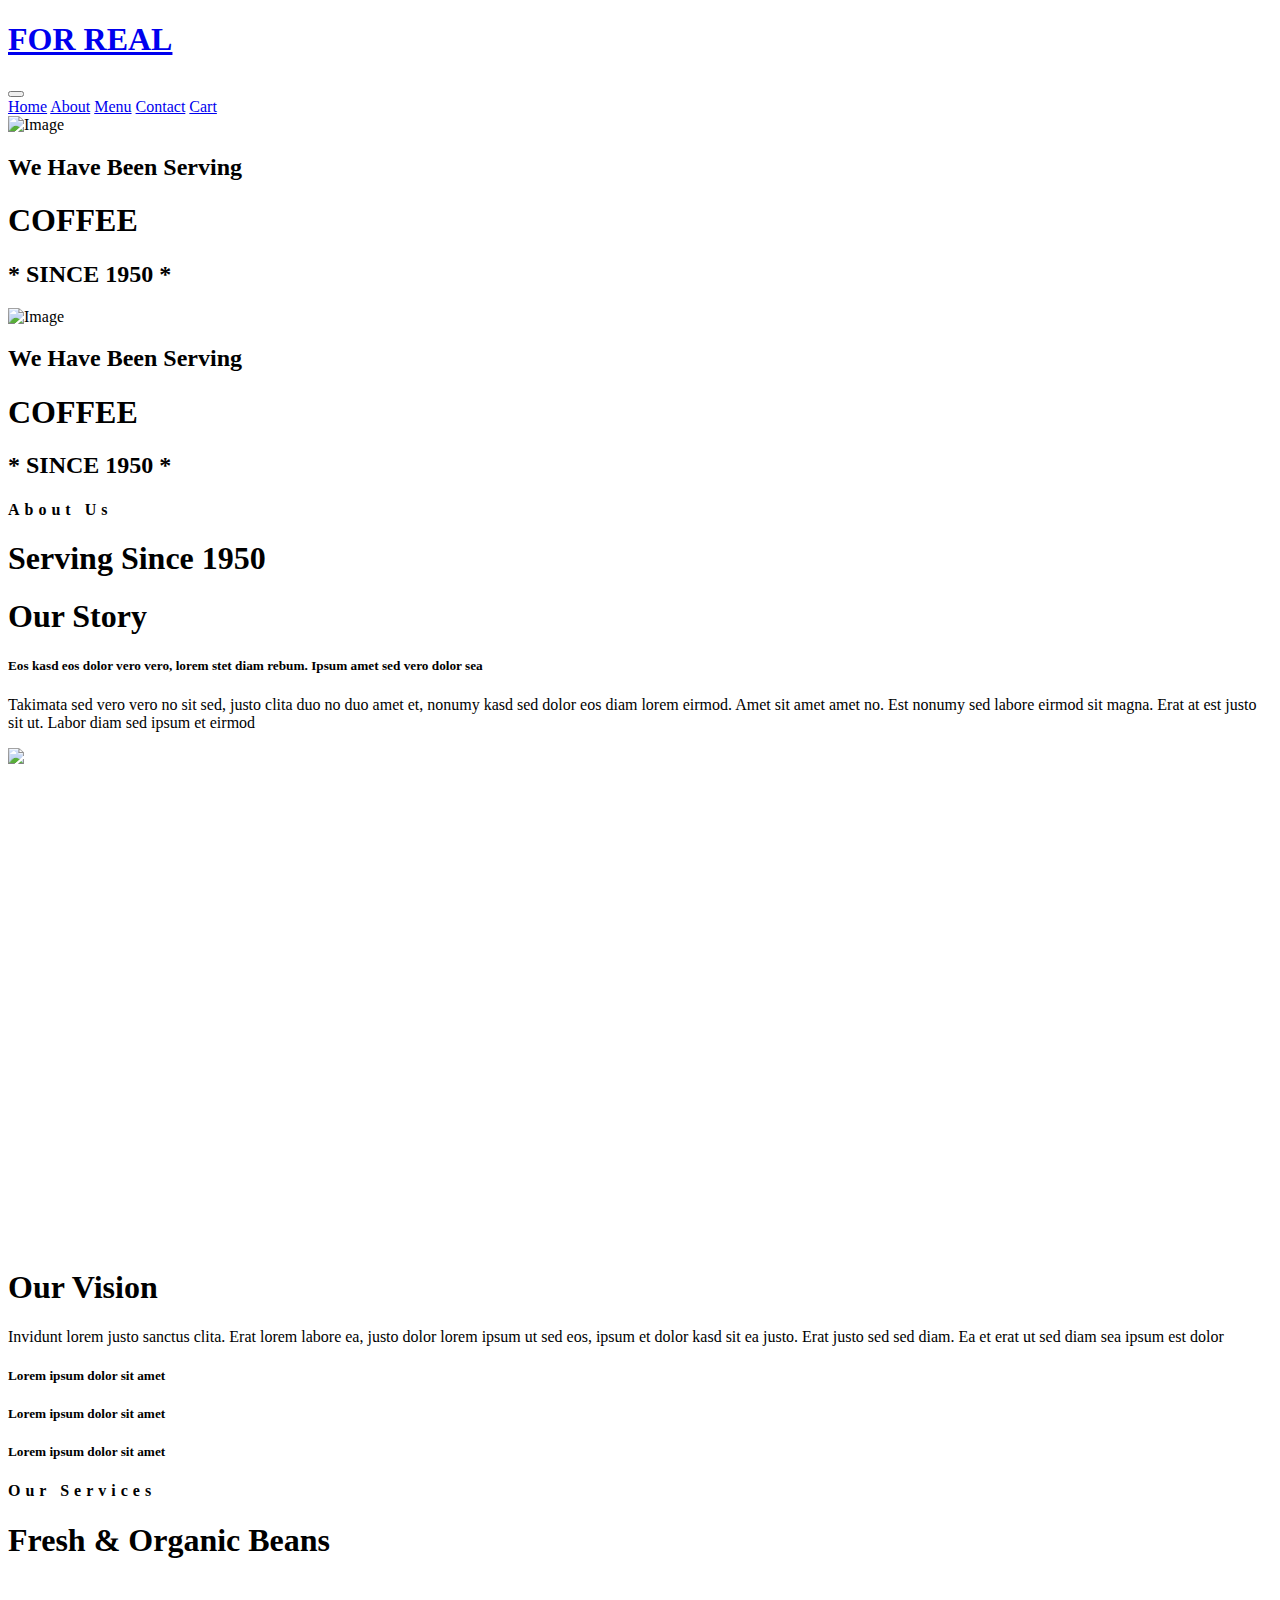
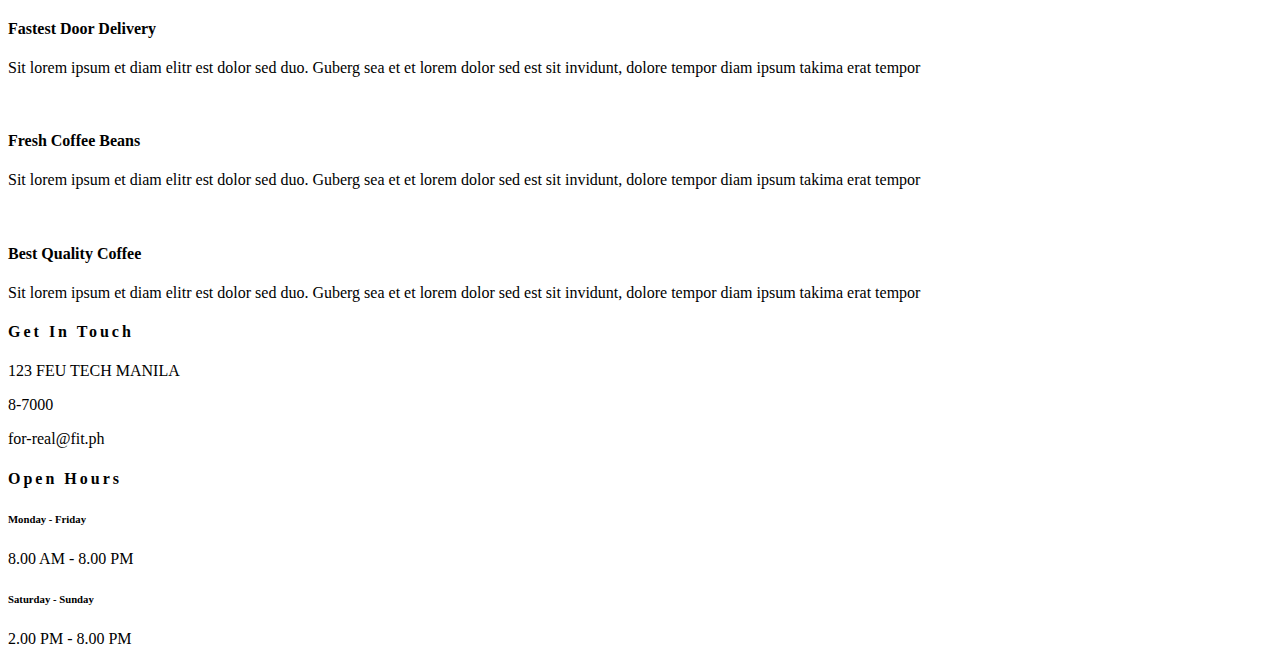
==== index.html @ 9ab67917 "Test" ====
<!DOCTYPE html>
<html lang="en">

<head>
    <meta charset="utf-8">
    <title>FOR - REAL</title>
    <meta content="width=device-width, initial-scale=1.0" name="viewport">
    <link href="css/style.min.css" rel="stylesheet">
</head>

<body>
    <!-- Navbar Start -->
    <div class="container-fluid p-0 nav-bar">
        <nav class="navbar navbar-expand-lg bg-none navbar-dark py-3">
            <a href="index.html" class="navbar-brand px-lg-4 m-0">
                <h1 class="m-0 display-4 text-uppercase text-white">FOR REAL</h1>
            </a>
            <button type="button" class="navbar-toggler" data-toggle="collapse" data-target="#navbarCollapse">
                <span class="navbar-toggler-icon"></span>
            </button>
            <div class="collapse navbar-collapse justify-content-between" id="navbarCollapse">
                <div class="navbar-nav ml-auto p-4">
                    <a href="index.html" class="nav-item nav-link active">Home</a>
                    <a href="about.html" class="nav-item nav-link">About</a>
                    <a href="menu.html" class="nav-item nav-link">Menu</a>
                    <a href="contact.html" class="nav-item nav-link">Contact</a>
                    <a href="cart.html" class="nav-item nav-link">Cart</a>
                </div>
            </div>
        </nav>
    </div>
    <!-- Navbar End -->

    <!-- Carousel Start -->
    <div class="container-fluid p-0 mb-5">
        <div id="blog-carousel" class="carousel slide overlay-bottom" data-ride="carousel">
            <div class="carousel-inner">
                <div class="carousel-item active">
                    <img class="w-100" src="img/carousel-1.jpg" alt="Image">
                    <div class="carousel-caption d-flex flex-column align-items-center justify-content-center">
                        <h2 class="text-primary font-weight-medium m-0">We Have Been Serving</h2>
                        <h1 class="display-1 text-white m-0">COFFEE</h1>
                        <h2 class="text-white m-0">* SINCE 1950 *</h2>
                    </div>
                </div>
                <div class="carousel-item">
                    <img class="w-100" src="img/carousel-2.jpg" alt="Image">
                    <div class="carousel-caption d-flex flex-column align-items-center justify-content-center">
                        <h2 class="text-primary font-weight-medium m-0">We Have Been Serving</h2>
                        <h1 class="display-1 text-white m-0">COFFEE</h1>
                        <h2 class="text-white m-0">* SINCE 1950 *</h2>
                    </div>
                </div>
            </div>
            <a class="carousel-control-prev" href="#blog-carousel" data-slide="prev">
                <span class="carousel-control-prev-icon"></span>
            </a>
            <a class="carousel-control-next" href="#blog-carousel" data-slide="next">
                <span class="carousel-control-next-icon"></span>
            </a>
        </div>
    </div>
    <!-- Carousel End -->


    <!-- About Start -->
    <div class="container-fluid py-5">
        <div class="container">
            <div class="section-title">
                <h4 class="text-primary text-uppercase" style="letter-spacing: 5px;">About Us</h4>
                <h1 class="display-4">Serving Since 1950</h1>
            </div>
            <div class="row">
                <div class="col-lg-4 py-0 py-lg-5">
                    <h1 class="mb-3">Our Story</h1>
                    <h5 class="mb-3">Eos kasd eos dolor vero vero, lorem stet diam rebum. Ipsum amet sed vero dolor sea</h5>
                    <p>Takimata sed vero vero no sit sed, justo clita duo no duo amet et, nonumy kasd sed dolor eos diam lorem eirmod. Amet sit amet amet no. Est nonumy sed labore eirmod sit magna. Erat at est justo sit ut. Labor diam sed ipsum et eirmod</p>
        
                </div>
                <div class="col-lg-4 py-5 py-lg-0" style="min-height: 500px;">
                    <div class="position-relative h-100">
                        <img class="position-absolute w-100 h-100" src="img/about.png" style="object-fit: cover;">
                    </div>
                </div>
                <div class="col-lg-4 py-0 py-lg-5">
                    <h1 class="mb-3">Our Vision</h1>
                    <p>Invidunt lorem justo sanctus clita. Erat lorem labore ea, justo dolor lorem ipsum ut sed eos, ipsum et dolor kasd sit ea justo. Erat justo sed sed diam. Ea et erat ut sed diam sea ipsum est dolor</p>
                    <h5 class="mb-3"><i class="fa fa-check text-primary mr-3"></i>Lorem ipsum dolor sit amet</h5>
                    <h5 class="mb-3"><i class="fa fa-check text-primary mr-3"></i>Lorem ipsum dolor sit amet</h5>
                    <h5 class="mb-3"><i class="fa fa-check text-primary mr-3"></i>Lorem ipsum dolor sit amet</h5>
                </div>
            </div>
        </div>
    </div>
    <!-- About End -->


    <!-- Service Start -->
    <div class="container-fluid pt-5">
        <div class="container">
            <div class="section-title">
                <h4 class="text-primary text-uppercase" style="letter-spacing: 5px;">Our Services</h4>
                <h1 class="display-4">Fresh & Organic Beans</h1>
            </div>
            <div class="row">
                <div class="col-lg-6 mb-5">
                    <div class="row align-items-center">
                        <div class="col-sm-5">
                            <img class="img-fluid mb-3 mb-sm-0" src="img/service-1.jpg" alt="">
                        </div>
                        <div class="col-sm-7">
                            <h4><i class="fa fa-truck service-icon"></i>Fastest Door Delivery</h4>
                            <p class="m-0">Sit lorem ipsum et diam elitr est dolor sed duo. Guberg sea et et lorem dolor sed est sit
                                invidunt, dolore tempor diam ipsum takima erat tempor</p>
                        </div>
                    </div>
                </div>
                <div class="col-lg-6 mb-5">
                    <div class="row align-items-center">
                        <div class="col-sm-5">
                            <img class="img-fluid mb-3 mb-sm-0" src="img/service-2.jpg" alt="">
                        </div>
                        <div class="col-sm-7">
                            <h4><i class="fa fa-coffee service-icon"></i>Fresh Coffee Beans</h4>
                            <p class="m-0">Sit lorem ipsum et diam elitr est dolor sed duo. Guberg sea et et lorem dolor sed est sit
                                invidunt, dolore tempor diam ipsum takima erat tempor</p>
                        </div>
                    </div>
                </div>
                <div class="col-lg-6 mb-5">
                    <div class="row align-items-center">
                        <div class="col-sm-5">
                            <img class="img-fluid mb-3 mb-sm-0" src="img/service-3.jpg" alt="">
                        </div>
                        <div class="col-sm-7">
                            <h4><i class="fa fa-award service-icon"></i>Best Quality Coffee</h4>
                            <p class="m-0">Sit lorem ipsum et diam elitr est dolor sed duo. Guberg sea et et lorem dolor sed est sit
                                invidunt, dolore tempor diam ipsum takima erat tempor</p>
                        </div>
                    </div>
                </div>
            </div>
        </div>
    </div>
    <!-- Service End -->

    <!-- Footer Start -->
    <div class="container-fluid footer text-white mt-5 pt-5 px-0 position-relative overlay-top">
        <div class="row mx-0 pt-5 px-sm-3 px-lg-5 mt-4">
            <div class="col-lg-3 col-md-6 mb-5">
                <h4 class="text-white text-uppercase mb-4" style="letter-spacing: 3px;">Get In Touch</h4>
                <p><i class="fa fa-map-marker-alt mr-2"></i>123 FEU TECH MANILA</p>
                <p><i class="fa fa-phone-alt mr-2"></i>8-7000</p>
                <p class="m-0"><i class="fa fa-envelope mr-2"></i>for-real@fit.ph</p>
            </div>

            <div class="col-lg-6 col-md-6 mb-6">
                <h4 class="text-white text-uppercase mb-4" style="letter-spacing: 3px;">Open Hours</h4>
                <div>
                    <h6 class="text-white text-uppercase">Monday - Friday</h6>
                    <p>8.00 AM - 8.00 PM</p>
                    <h6 class="text-white text-uppercase">Saturday - Sunday</h6>
                    <p>2.00 PM - 8.00 PM</p>
                </div>
            </div>
        </div>
    </div>



    <a href="#" class="btn btn-lg btn-primary btn-lg-square back-to-top"><i class="fa fa-angle-double-up"></i></a>



    <script src="https://code.jquery.com/jquery-3.4.1.min.js"></script>
    <script src="https://stackpath.bootstrapcdn.com/bootstrap/4.4.1/js/bootstrap.bundle.min.js"></script>
    <script src="js/main.js"></script>
</body>

</html>
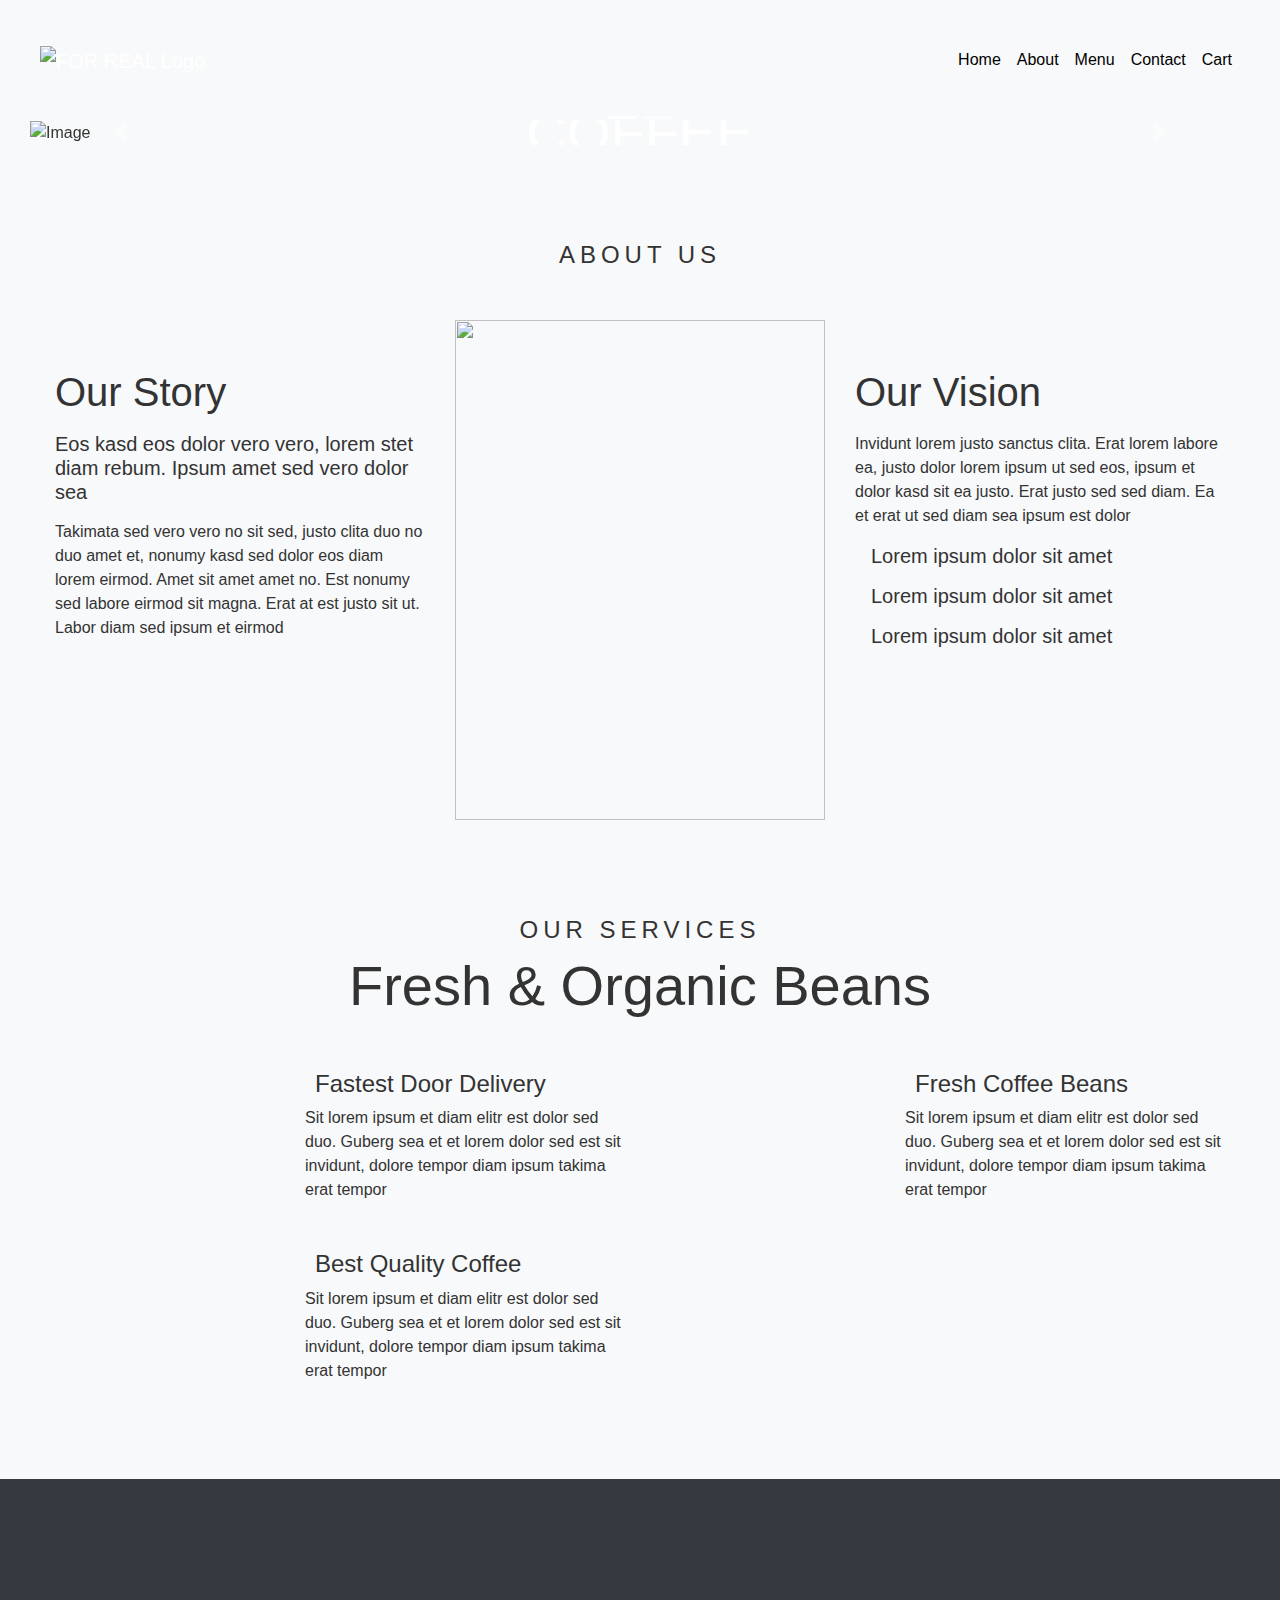
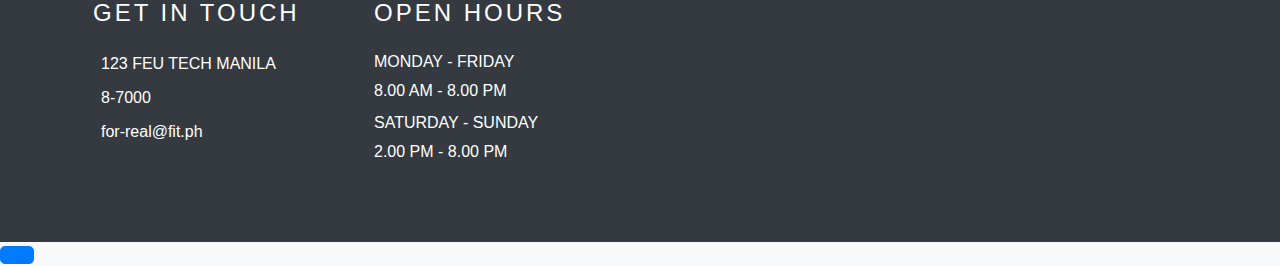
==== commit 457f947f: "Add files via upload" ====
--- a/index.html
+++ b/index.html
@@ -5,58 +5,63 @@
     <meta charset="utf-8">
     <title>FOR - REAL</title>
     <meta content="width=device-width, initial-scale=1.0" name="viewport">
-    <link href="css/style.min.css" rel="stylesheet">
+    <link href="https://stackpath.bootstrapcdn.com/bootstrap/4.4.1/css/bootstrap.min.css" rel="stylesheet">
+    <link href="css/style.css" rel="stylesheet">
 </head>
 
 <body>
     <!-- Navbar Start -->
-    <div class="container-fluid p-0 nav-bar">
-        <nav class="navbar navbar-expand-lg bg-none navbar-dark py-3">
-            <a href="index.html" class="navbar-brand px-lg-4 m-0">
-                <h1 class="m-0 display-4 text-uppercase text-white">FOR REAL</h1>
-            </a>
-            <button type="button" class="navbar-toggler" data-toggle="collapse" data-target="#navbarCollapse">
-                <span class="navbar-toggler-icon"></span>
-            </button>
-            <div class="collapse navbar-collapse justify-content-between" id="navbarCollapse">
-                <div class="navbar-nav ml-auto p-4">
-                    <a href="index.html" class="nav-item nav-link active">Home</a>
-                    <a href="about.html" class="nav-item nav-link">About</a>
-                    <a href="menu.html" class="nav-item nav-link">Menu</a>
-                    <a href="contact.html" class="nav-item nav-link">Contact</a>
-                    <a href="cart.html" class="nav-item nav-link">Cart</a>
-                </div>
+    <nav class="navbar navbar-expand-lg bg-none navbar-dark py-3">
+        <a href="index.html" class="navbar-brand px-lg-4 m-0">
+            <img src="img/LOGO FOR REAL.png" alt="FOR REAL Logo" class="logo"> <!-- Logo -->
+        </a>
+        <button type="button" class="navbar-toggler" data-toggle="collapse" data-target="#navbarCollapse">
+            <span class="navbar-toggler-icon"></span>
+        </button>
+        <div class="collapse navbar-collapse justify-content-between" id="navbarCollapse">
+            <div class="navbar-nav ml-auto p-4">
+                <a href="index.html" class="nav-item nav-link active">Home</a>
+                <a href="about.html" class="nav-item nav-link">About</a>
+                <a href="menu.html" class="nav-item nav-link">Menu</a>
+                <a href="contact.html" class="nav-item nav-link">Contact</a>
+                <a href="cart.html" class="nav-item nav-link">Cart</a>
             </div>
-        </nav>
-    </div>
+        </div>
+    </nav>
     <!-- Navbar End -->
 
     <!-- Carousel Start -->
     <div class="container-fluid p-0 mb-5">
-        <div id="blog-carousel" class="carousel slide overlay-bottom" data-ride="carousel">
+        <div id="coffeecarousel" class="carousel slide" data-ride="carousel">
+            <ol class="carousel-indicators">
+                <li data-target="#coffeecarousel" data-slide-to="0" class="active"></li>
+                <li data-target="#coffeecarousel" data-slide-to="1"></li>
+            </ol>
             <div class="carousel-inner">
                 <div class="carousel-item active">
                     <img class="w-100" src="img/carousel-1.jpg" alt="Image">
                     <div class="carousel-caption d-flex flex-column align-items-center justify-content-center">
-                        <h2 class="text-primary font-weight-medium m-0">We Have Been Serving</h2>
-                        <h1 class="display-1 text-white m-0">COFFEE</h1>
-                        <h2 class="text-white m-0">* SINCE 1950 *</h2>
+                        <h2 class="font-weight-medium m-0">We Have Been Serving</h2>
+                        <h1 class="display-1  m-0">COFFEE</h1>
+                        <h2 class="m-0">* SINCE 1950 *</h2>
                     </div>
                 </div>
                 <div class="carousel-item">
                     <img class="w-100" src="img/carousel-2.jpg" alt="Image">
                     <div class="carousel-caption d-flex flex-column align-items-center justify-content-center">
-                        <h2 class="text-primary font-weight-medium m-0">We Have Been Serving</h2>
-                        <h1 class="display-1 text-white m-0">COFFEE</h1>
-                        <h2 class="text-white m-0">* SINCE 1950 *</h2>
+                        <h2 class=" font-weight-medium m-0">We Have Been Serving</h2>
+                        <h1 class="display-1 m-0">COFFEE</h1>
+                        <h2 class=" m-0">* SINCE 1950 *</h2>
                     </div>
                 </div>
             </div>
-            <a class="carousel-control-prev" href="#blog-carousel" data-slide="prev">
-                <span class="carousel-control-prev-icon"></span>
+            <a class="carousel-control-prev" href="#coffeecarousel" role="button" data-slide="prev">
+                <span class="carousel-control-prev-icon" aria-hidden="true"></span>
+                <span class="sr-only">Previous</span>
             </a>
-            <a class="carousel-control-next" href="#blog-carousel" data-slide="next">
-                <span class="carousel-control-next-icon"></span>
+            <a class="carousel-control-next" href="#coffeecarousel" role="button" data-slide="next">
+                <span class="carousel-control-next-icon" aria-hidden="true"></span>
+                <span class="sr-only">Next</span>
             </a>
         </div>
     </div>
@@ -67,8 +72,7 @@
     <div class="container-fluid py-5">
         <div class="container">
             <div class="section-title">
-                <h4 class="text-primary text-uppercase" style="letter-spacing: 5px;">About Us</h4>
-                <h1 class="display-4">Serving Since 1950</h1>
+                <h4 class=" text-uppercase" style="letter-spacing: 5px;">About Us</h4>
             </div>
             <div class="row">
                 <div class="col-lg-4 py-0 py-lg-5">
@@ -99,7 +103,7 @@
     <div class="container-fluid pt-5">
         <div class="container">
             <div class="section-title">
-                <h4 class="text-primary text-uppercase" style="letter-spacing: 5px;">Our Services</h4>
+                <h4 class=" text-uppercase" style="letter-spacing: 5px;">Our Services</h4>
                 <h1 class="display-4">Fresh & Organic Beans</h1>
             </div>
             <div class="row">
--- a/css/style.css
+++ b/css/style.css
@@ -0,0 +1,158 @@
+/* Global Styles */
+
+body {
+    font-family: Arial, sans-serif;
+    background-color: #f8f9fa;
+    color: #333;
+    margin: 0;
+    padding: 0;
+  }
+  
+  .container {
+    max-width: 1200px;
+    margin: 0 auto;
+    padding: 0 15px;
+  }
+  
+  /* Navbar */
+  
+  .navbar-dark .navbar-nav .active>.nav-link, .navbar-dark .navbar-nav .nav-link.active, .navbar-dark .navbar-nav .nav-link.show, .navbar-dark .navbar-nav .show>.nav-link {
+    color: black !important;
+   }
+
+  .navbar-dark .navbar-nav .nav-link {
+    color: black !important;
+  }
+
+  .nav-bar {
+    background-color: white;
+  }
+  
+  .logo {
+    width: 100px; 
+    height: auto;
+    margin-right: 10px;
+    padding-left: 10;
+  }
+  
+  .navbar-brand h1 {
+    font-size: 2rem;
+    color: black;
+    margin: 0;
+  }
+  
+  .navbar-toggler {
+    border: none;
+    color: black !important;
+  }
+  
+  .navbar-nav .nav-item .nav-link:hover {
+    color: #ffc107 !important;
+  }
+  
+  /* Carousel */
+  .container-fluid {
+    padding-left: 30px !important; 
+    padding-right: 30px !important; 
+
+  }
+
+  .carousel-item img {
+    width: 100%;
+    height: auto;
+  }
+  
+  .carousel-caption {
+    text-align: center;
+    position: absolute;
+    top: 50%;
+    left: 50%;
+    transform: translate(-50%, -50%);
+  }
+  
+  .carousel-caption h1 {
+    font-size: 3.5rem;
+    color: white;
+    margin-bottom: 20px;
+  }
+  
+  .carousel-caption h2 {
+    font-size: 2rem;
+    color: White;
+  }
+  
+  .carousel-caption h2.text-primary {
+    color: #007bff; /* Change text color to a specific color, e.g., blue */
+  }
+  
+  /* About Section */
+  
+  .section-title {
+    text-align: center;
+    margin-bottom: 50px;
+  }
+  
+  /* Service Section */
+  
+  .service-icon {
+    margin-right: 10px;
+  }
+  
+  /* Footer */
+  
+  .footer {
+    background-color: #343a40;
+    color: #fff;
+    padding: 50px 0;
+  }
+  
+  .footer p {
+    margin-bottom: 10px;
+  }
+  
+  /* Page Header */
+  
+  .page-header {
+    background-image: url('bg.jpg');
+    background-size: cover;
+    background-position: center;
+    position: relative;
+    color: #fff;
+    padding: 50px 0;
+  }
+  
+  .page-header::after {
+    content: '';
+    position: absolute;
+    top: 0;
+    left: 0;
+    width: 100%;
+    height: 100%;
+    background-color: rgba(0, 0, 0, 0.5); /* Adjust opacity as needed */
+  }
+  
+  .page-header .align-items-center {
+    padding-top: 50px; /* Adjust top padding as needed */
+    padding-bottom: 50px; /* Adjust bottom padding as needed */
+  }
+  
+  .page-header h1 {
+    font-size: 3.5rem; /* Increase font size for better visibility */
+    margin: 0; /* Reset margin to ensure proper alignment */
+    text-align: center; /* Center align the text */
+  }
+  
+  .page-header .d-inline-flex p {
+    color: #fff;
+    font-size: 1.1rem;
+  }
+  
+  .page-header .d-inline-flex p a {
+    color: #fff;
+    text-decoration: none;
+  }
+  
+  .page-header .d-inline-flex p:not(:last-child) {
+    margin-right: 5px;
+  }
+  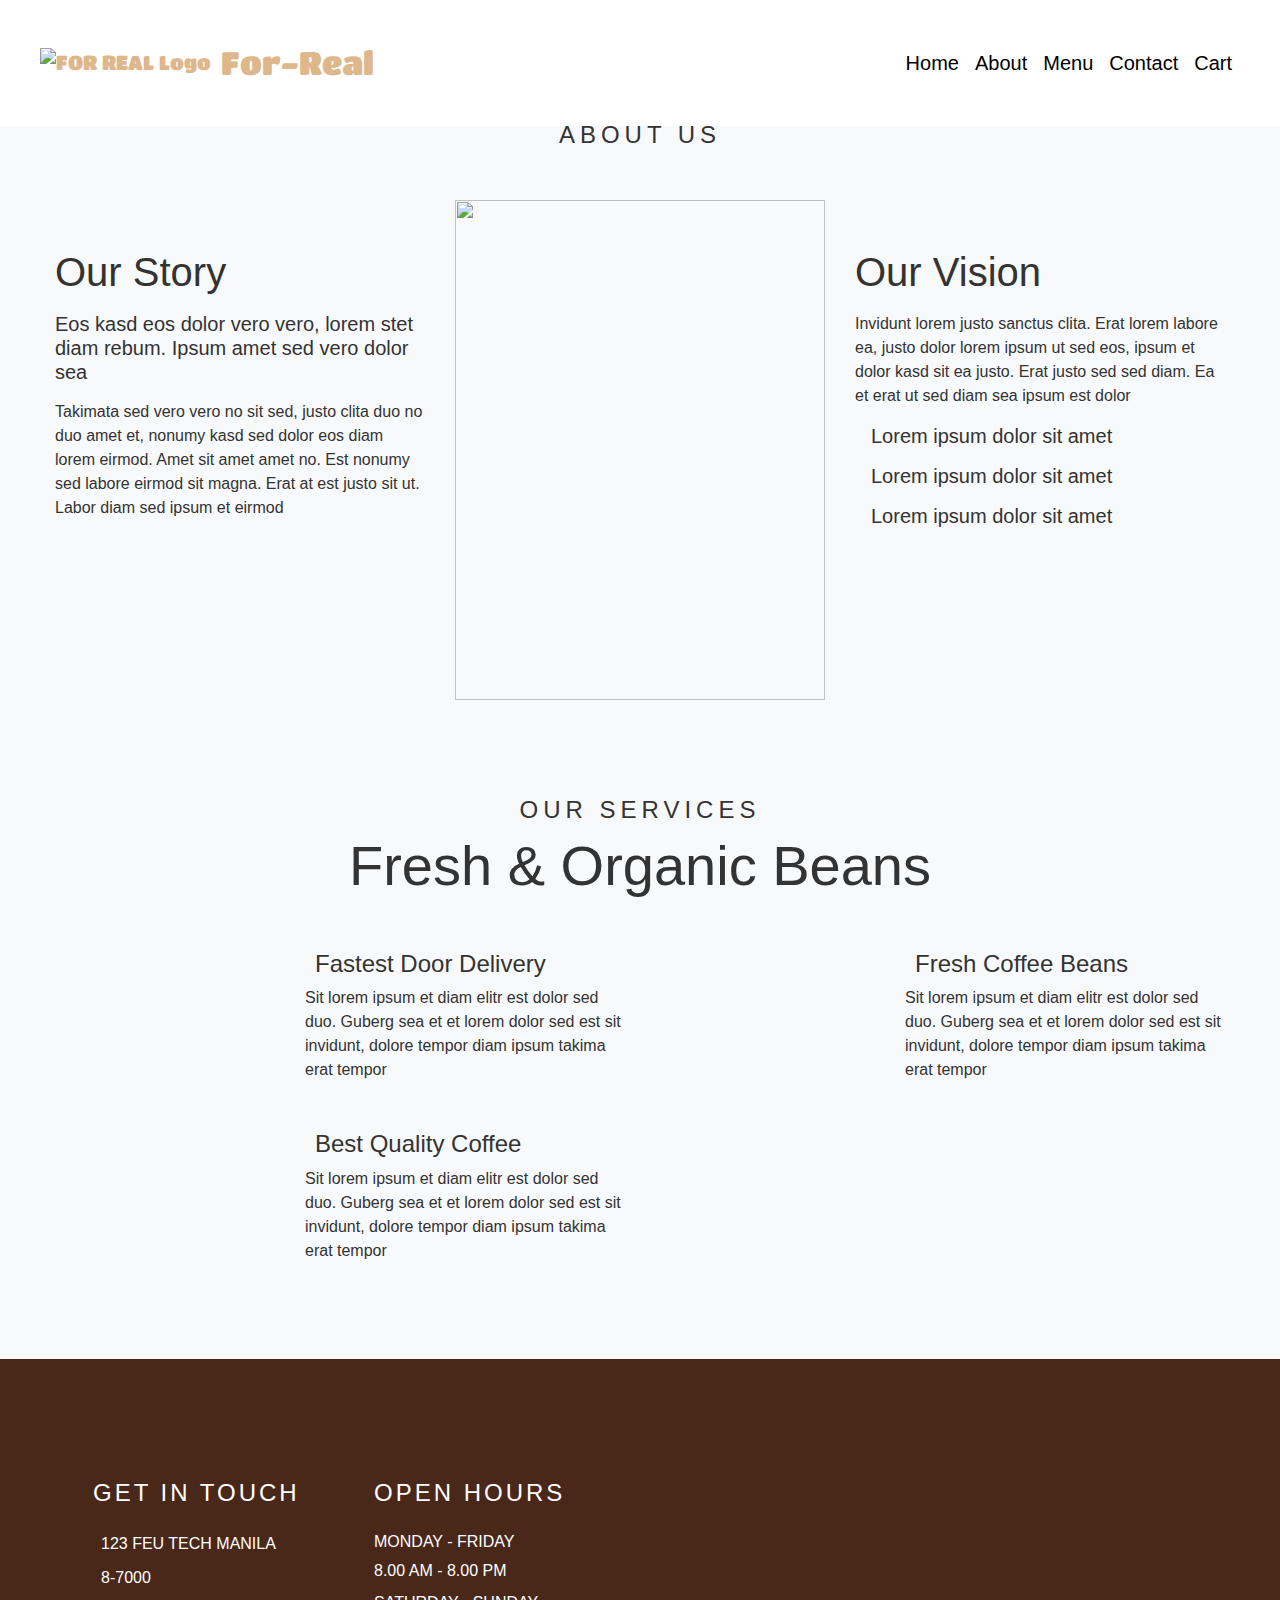
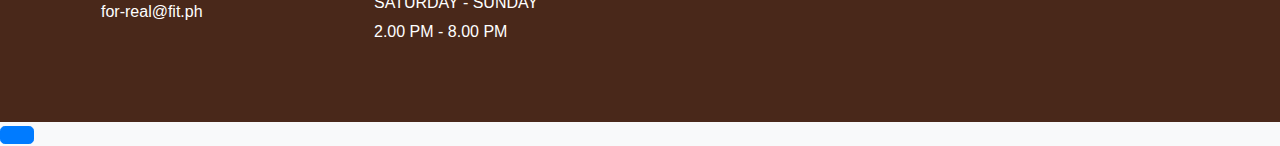
==== commit 3a87fdde: "UPDATE 23/03/2024" ====
--- a/index.html
+++ b/index.html
@@ -7,13 +7,16 @@
     <meta content="width=device-width, initial-scale=1.0" name="viewport">
     <link href="https://stackpath.bootstrapcdn.com/bootstrap/4.4.1/css/bootstrap.min.css" rel="stylesheet">
     <link href="css/style.css" rel="stylesheet">
+	<link rel="preconnect" href="https://fonts.googleapis.com">
+	<link rel="preconnect" href="https://fonts.gstatic.com" crossorigin>
+	<link href="https://fonts.googleapis.com/css2?family=Titan+One&display=swap" rel="stylesheet">
 </head>
 
 <body>
     <!-- Navbar Start -->
     <nav class="navbar navbar-expand-lg bg-none navbar-dark py-3">
         <a href="index.html" class="navbar-brand px-lg-4 m-0">
-            <img src="img/LOGO FOR REAL.png" alt="FOR REAL Logo" class="logo"> <!-- Logo -->
+            <img src="img/LOGO FOR REAL.png" alt="FOR REAL Logo" class="logo"><h2 class="name">For-Real</h2>
         </a>
         <button type="button" class="navbar-toggler" data-toggle="collapse" data-target="#navbarCollapse">
             <span class="navbar-toggler-icon"></span>
@@ -41,17 +44,15 @@
                 <div class="carousel-item active">
                     <img class="w-100" src="img/carousel-1.jpg" alt="Image">
                     <div class="carousel-caption d-flex flex-column align-items-center justify-content-center">
-                        <h2 class="font-weight-medium m-0">We Have Been Serving</h2>
-                        <h1 class="display-1  m-0">COFFEE</h1>
-                        <h2 class="m-0">* SINCE 1950 *</h2>
+                        <h1 class="font-weight-medium m-0">Serving Coffee</h1>
+                        <h2 class="m-0">* SINCE 2024 *</h2>
                     </div>
                 </div>
                 <div class="carousel-item">
                     <img class="w-100" src="img/carousel-2.jpg" alt="Image">
                     <div class="carousel-caption d-flex flex-column align-items-center justify-content-center">
-                        <h2 class=" font-weight-medium m-0">We Have Been Serving</h2>
-                        <h1 class="display-1 m-0">COFFEE</h1>
-                        <h2 class=" m-0">* SINCE 1950 *</h2>
+                        <h1 class="font-weight-medium m-0">Serving Coffee</h1>
+                        <h2 class="m-0">* SINCE 2024 *</h2>
                     </div>
                 </div>
             </div>
--- a/css/style.css
+++ b/css/style.css
@@ -18,14 +18,31 @@
   
   .navbar-dark .navbar-nav .active>.nav-link, .navbar-dark .navbar-nav .nav-link.active, .navbar-dark .navbar-nav .nav-link.show, .navbar-dark .navbar-nav .show>.nav-link {
     color: black !important;
+	font-size: 20px
    }
 
   .navbar-dark .navbar-nav .nav-link {
     color: black !important;
+	font-size:20px;
+	
   }
-
-  .nav-bar {
+  
+  .logo, .name {
+    display: inline;
+    vertical-align: middle;
+    margin-right: 10px;
+	color: #DFB78C;
+	font-family: 'Titan One';
+  }
+  
+  .navbar {
     background-color: white;
+	position: fixed;
+	top: 0;
+	width: 100%;
+	z-index: 1000;
+	
+	
   }
   
   .logo {
@@ -44,6 +61,7 @@
   .navbar-toggler {
     border: none;
     color: black !important;
+	z-index: 1001:
   }
   
   .navbar-nav .nav-item .nav-link:hover {
@@ -82,7 +100,7 @@
   }
   
   .carousel-caption h2.text-primary {
-    color: #007bff; /* Change text color to a specific color, e.g., blue */
+    color: #007bff;
   }
   
   /* About Section */
@@ -101,7 +119,7 @@
   /* Footer */
   
   .footer {
-    background-color: #343a40;
+    background-color: #49281A;
     color: #fff;
     padding: 50px 0;
   }
@@ -128,18 +146,18 @@
     left: 0;
     width: 100%;
     height: 100%;
-    background-color: rgba(0, 0, 0, 0.5); /* Adjust opacity as needed */
+    background-color: rgba(0, 0, 0, 0.5);
   }
   
   .page-header .align-items-center {
-    padding-top: 50px; /* Adjust top padding as needed */
-    padding-bottom: 50px; /* Adjust bottom padding as needed */
+    padding-top: 50px; 
+    padding-bottom: 50px; 
   }
   
   .page-header h1 {
-    font-size: 3.5rem; /* Increase font size for better visibility */
-    margin: 0; /* Reset margin to ensure proper alignment */
-    text-align: center; /* Center align the text */
+    font-size: 3.5rem; 
+    margin: 0; 
+    text-align: center;
   }
   
   .page-header .d-inline-flex p {
@@ -155,4 +173,16 @@
   .page-header .d-inline-flex p:not(:last-child) {
     margin-right: 5px;
   }
+  
+  
+  .custom-btn{
+	  background-color: #48281A;
+	  color: White;
+	  
+  }
+  
+  .custom-btn:hover {
+	  border-color: #DFB78C;
+	  background-color: #DFB78C;
+  }
   